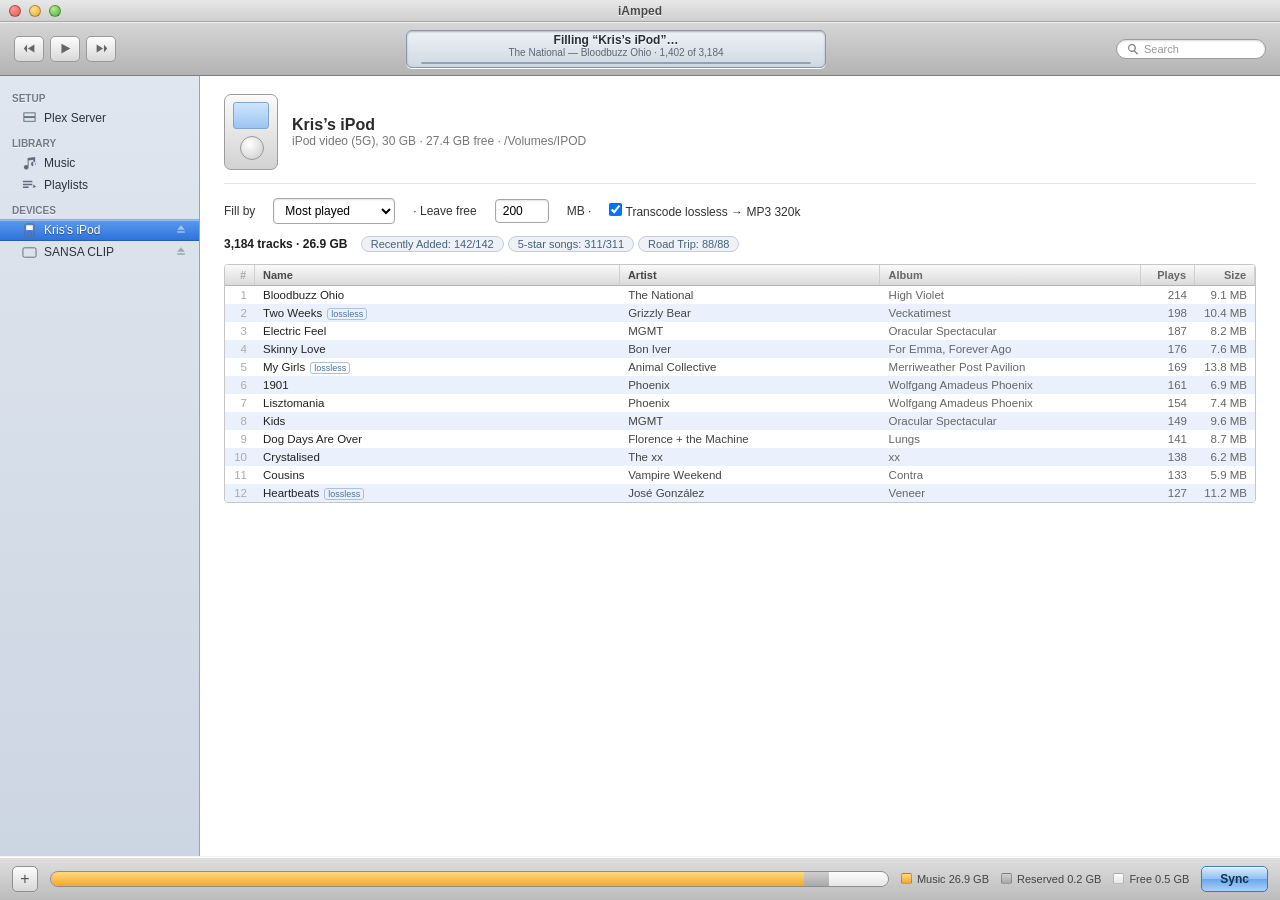
==== iamped/web/preview/index.html @ 2418130b "Initial iAmped source import" ====
<!doctype html>
<html lang="en">
<head>
<meta charset="utf-8">
<meta name="viewport" content="width=device-width, initial-scale=1">
<title>iAmped — UI preview</title>
<style>
*{box-sizing:border-box;margin:0;font-family:"Lucida Grande","Helvetica Neue",Helvetica,Arial,sans-serif}
html,body{height:100%}
body{background:#9c9c9c;overflow:hidden}
.ia{position:absolute;inset:0;display:flex;flex-direction:column;background:#d7d7d7;color:#1f1f1f}
.tb{height:22px;position:relative;display:flex;align-items:center;background:linear-gradient(#e8e8e8,#cfcfcf);border-bottom:1px solid #a6a6a6}
.lt{display:flex;gap:8px;padding-left:9px}
.lt span{width:12px;height:12px;border-radius:50%;border:1px solid rgba(0,0,0,.3)}
.r{background:radial-gradient(circle at 35% 30%,#ff9a91,#e4564b)}
.y{background:radial-gradient(circle at 35% 30%,#ffe08a,#e2a73a)}
.g{background:radial-gradient(circle at 35% 30%,#b7ec88,#46b13a)}
.tt{position:absolute;left:0;right:0;text-align:center;font-size:12px;font-weight:bold;color:#4a4a4a;text-shadow:0 1px 0 #fff}
.tool{height:54px;display:flex;align-items:center;gap:14px;padding:0 14px;background:linear-gradient(#d6d6d6,#b3b3b3);border-bottom:1px solid #7d7d7d;box-shadow:inset 0 1px 0 #efefef}
.trans{display:flex;gap:6px}
.bt{width:30px;height:26px;border-radius:5px;background:linear-gradient(#fdfdfd,#d8d8d8);border:1px solid #9a9a9a;box-shadow:inset 0 1px 0 #fff;display:grid;place-items:center;color:#666}
.bt svg{width:13px;height:13px;fill:#666}
.lcd{flex:1;max-width:420px;margin:0 auto;height:38px;border-radius:6px;padding:4px 14px;background:linear-gradient(#eef2f6,#cfd8e2);border:1px solid #8c97a6;box-shadow:inset 0 1px 2px rgba(0,0,0,.25),0 1px 0 #fff;display:flex;flex-direction:column;justify-content:center;text-align:center}
.lcd b{font-size:12px;color:#2b2f36;text-shadow:0 1px 0 #fdfeff}
.lcd small{font-size:10px;color:#5d6675}
.prog{height:9px;margin-top:4px;border-radius:5px;background:linear-gradient(#c4ccd6,#dbe1e9);border:1px solid #94a0b0;overflow:hidden}
.prog i{display:block;height:100%;width:64%;background:linear-gradient(#aacdf6,#4f8fe0)}
.srch{display:flex;align-items:center;gap:5px;width:150px;background:#fff;border:1px solid #9a9a9a;border-radius:13px;padding:3px 10px;box-shadow:inset 0 1px 2px rgba(0,0,0,.15);font-size:11px;color:#999}
.srch svg{width:12px;height:12px;fill:#8a8a8a}
.body{flex:1;display:flex;min-height:0}
.side{width:200px;background:linear-gradient(#dfe6ef,#ccd5e2);border-right:1px solid #9aa3b0;padding:8px 0;overflow:hidden}
.sec{font-size:10px;font-weight:bold;text-transform:uppercase;color:#71798a;text-shadow:0 1px 0 rgba(255,255,255,.7);padding:9px 12px 3px}
.it{display:flex;align-items:center;gap:7px;padding:4px 12px 4px 22px;font-size:12px;color:#2c3340;height:22px}
.it svg{width:15px;height:15px;fill:#5f6b7e;flex:none}
.it .ej{margin-left:auto;opacity:.5}
.it .ej svg{width:12px;height:12px}
.sel{color:#fff;text-shadow:0 1px 1px rgba(0,0,0,.4);background:linear-gradient(#5a9bee,#2f73da);border-top:1px solid #7fb2f4;border-bottom:1px solid #275fb0;box-shadow:inset 0 1px 0 rgba(255,255,255,.35)}
.sel svg{fill:#fff}
.cont{flex:1;background:#fff;padding:18px 24px;overflow:hidden;min-width:0}
.dh{display:flex;align-items:center;gap:14px;padding-bottom:13px;border-bottom:1px solid #e3e3e3;margin-bottom:14px}
.pic{width:54px;height:76px;border-radius:7px;background:linear-gradient(#fafafa,#d2d2d2);border:1px solid #9c9c9c;box-shadow:inset 0 1px 0 #fff;position:relative;flex:none}
.pic::before{content:"";position:absolute;top:7px;left:8px;right:8px;height:25px;border-radius:3px;background:linear-gradient(#cfe6ff,#9cc4ef);border:1px solid #7fa6cf}
.pic::after{content:"";position:absolute;left:50%;bottom:9px;width:22px;height:22px;margin-left:-11px;border-radius:50%;background:radial-gradient(circle at 38% 32%,#fff,#c9c9c9);border:1px solid #9a9a9a}
.dh h3{font-size:16px;color:#2a2a2a}
.dh .s{font-size:12px;color:#777}
.cfg{display:flex;gap:18px;font-size:12px;color:#333;align-items:center;margin-bottom:6px;flex-wrap:wrap}
.cfg select,.cfg input{font-size:12px;padding:4px 7px;border:1px solid #a6a6a6;border-radius:4px;box-shadow:inset 0 1px 2px rgba(0,0,0,.12);background:#fff}
.chips{margin:10px 0 4px}
.chip{display:inline-block;background:#eef1f6;border:1px solid #c5cdd9;border-radius:10px;padding:1px 9px;font-size:11px;color:#44607f;margin:0 4px 4px 0}
.list{border:1px solid #c6c6c6;border-radius:4px;overflow:hidden;margin-top:8px}
.hd{display:flex;background:linear-gradient(#fafafa,#dadada);border-bottom:1px solid #b4b4b4;font-size:11px;color:#4a4a4a}
.hd div{padding:4px 8px;border-right:1px solid #cfcfcf;font-weight:bold}
.rw{display:flex;font-size:11.5px;color:#222}
.rw:nth-child(odd){background:#eaf1fd}
.rw div{padding:3px 8px;overflow:hidden;white-space:nowrap;text-overflow:ellipsis}
.cn{width:30px;color:#aaa;text-align:right}
.ct{flex:2;min-width:0}.ca{flex:1.4;min-width:0;color:#444}.cb{flex:1.4;min-width:0;color:#666}
.cp{width:54px;text-align:right;color:#666}.cs{width:60px;text-align:right;color:#666}
.ll{font-size:9px;color:#4a749c;border:1px solid #aac3dd;border-radius:3px;padding:0 3px;margin-left:5px}
.bot{height:44px;display:flex;align-items:center;gap:12px;padding:0 12px;background:linear-gradient(#dfdfdf,#bcbcbc);border-top:1px solid #f2f2f2;box-shadow:inset 0 1px 0 #fff}
.add{width:26px;height:26px;border-radius:5px;font-size:16px;color:#555;background:linear-gradient(#fcfcfc,#d8d8d8);border:1px solid #8f8f8f}
.cap{flex:1;height:16px;border-radius:8px;overflow:hidden;display:flex;background:#cfcfcf;border:1px solid #8d8d8d;box-shadow:inset 0 1px 2px rgba(0,0,0,.3)}
.cap i{display:block;height:100%}
.sm{background:linear-gradient(#ffd980,#f4a72b)}.srv{background:linear-gradient(#cfcfcf,#a9a9a9)}.sf{background:linear-gradient(#fdfdfd,#e6e6e6)}
.leg{display:flex;gap:12px;font-size:11px;color:#444;align-items:center}
.leg span{display:flex;align-items:center;gap:5px}
.leg i{width:11px;height:11px;border-radius:2px;border:1px solid rgba(0,0,0,.25);display:inline-block}
.syn{color:#16314f;font-weight:bold;font-size:12px;padding:5px 18px;border-radius:5px;background:linear-gradient(#d8ecff,#93c2f4 48%,#6aa8ee 52%,#aad2fb);border:1px solid #3f78bd;box-shadow:inset 0 1px 0 rgba(255,255,255,.8)}
</style>
</head>
<body>
<div class="ia">
  <div class="tb"><div class="lt"><span class="r"></span><span class="y"></span><span class="g"></span></div><div class="tt">iAmped</div></div>
  <div class="tool">
    <div class="trans">
      <div class="bt"><svg viewBox="0 0 16 16"><path d="M5 3v10L1 8zM6 8l8-5v10z"/></svg></div>
      <div class="bt"><svg viewBox="0 0 16 16"><path d="M3 2l11 6L3 14z"/></svg></div>
      <div class="bt"><svg viewBox="0 0 16 16"><path d="M11 3v10l4-5zM10 8L2 3v10z"/></svg></div>
    </div>
    <div class="lcd"><b>Filling “Kris’s iPod”…</b><small>The National — Bloodbuzz Ohio · 1,402 of 3,184</small><div class="prog"><i></i></div></div>
    <div class="srch"><svg viewBox="0 0 16 16"><path d="M6.5 1a5.5 5.5 0 014.2 9l4.1 4.1-1.4 1.4-4.1-4.1A5.5 5.5 0 116.5 1zm0 2a3.5 3.5 0 100 7 3.5 3.5 0 000-7z"/></svg>Search</div>
  </div>
  <div class="body">
    <div class="side">
      <div class="sec">Setup</div>
      <div class="it"><svg viewBox="0 0 16 16"><rect x="2" y="2" width="12" height="4" fill="none" stroke="#5f6b7e"/><rect x="2" y="7" width="12" height="4" fill="none" stroke="#5f6b7e"/></svg>Plex Server</div>
      <div class="sec">Library</div>
      <div class="it"><svg viewBox="0 0 16 16"><path d="M6 2l8-1v9.2A2.5 2.5 0 1012 11V4L7 4.8V12a2.5 2.5 0 11-1-2z"/></svg>Music</div>
      <div class="it"><svg viewBox="0 0 16 16"><path d="M1 3h10v1.6H1zM1 6h10v1.6H1zM1 9h6v1.6H1zM12 7l3 2-3 2z"/></svg>Playlists</div>
      <div class="sec">Devices</div>
      <div class="it sel"><svg viewBox="0 0 16 16"><rect x="3" y="1" width="10" height="14" rx="2" fill="none" stroke="#5f6b7e"/><rect x="4.5" y="2.5" width="7" height="5"/><circle cx="8" cy="11" r="2.2" fill="none" stroke="#5f6b7e"/></svg>Kris’s iPod<span class="ej"><svg viewBox="0 0 16 16"><path d="M8 3l5 6H3zM3 11h10v2H3z"/></svg></span></div>
      <div class="it"><svg viewBox="0 0 16 16"><rect x="1" y="3" width="14" height="10" rx="1.5" fill="none" stroke="#5f6b7e"/></svg>SANSA CLIP<span class="ej"><svg viewBox="0 0 16 16"><path d="M8 3l5 6H3zM3 11h10v2H3z"/></svg></span></div>
    </div>
    <div class="cont">
      <div class="dh"><div class="pic"></div><div><h3>Kris’s iPod</h3><div class="s">iPod video (5G), 30 GB · 27.4 GB free · /Volumes/IPOD</div></div></div>
      <div class="cfg">Fill by <select><option>Most played</option><option>Highest rated</option><option>Recently played</option><option>Random</option></select> · Leave free <input value="200" style="width:54px"> MB · <label><input type="checkbox" checked> Transcode lossless → MP3 320k</label></div>
      <div class="chips"><b style="font-size:12px">3,184 tracks · 26.9 GB</b> &nbsp; <span class="chip">Recently Added: 142/142</span><span class="chip">5-star songs: 311/311</span><span class="chip">Road Trip: 88/88</span></div>
      <div class="list">
        <div class="hd"><div class="cn">#</div><div class="ct">Name</div><div class="ca">Artist</div><div class="cb">Album</div><div class="cp">Plays</div><div class="cs">Size</div></div>
        <div class="rw"><div class="cn">1</div><div class="ct">Bloodbuzz Ohio</div><div class="ca">The National</div><div class="cb">High Violet</div><div class="cp">214</div><div class="cs">9.1 MB</div></div>
        <div class="rw"><div class="cn">2</div><div class="ct">Two Weeks<span class="ll">lossless</span></div><div class="ca">Grizzly Bear</div><div class="cb">Veckatimest</div><div class="cp">198</div><div class="cs">10.4 MB</div></div>
        <div class="rw"><div class="cn">3</div><div class="ct">Electric Feel</div><div class="ca">MGMT</div><div class="cb">Oracular Spectacular</div><div class="cp">187</div><div class="cs">8.2 MB</div></div>
        <div class="rw"><div class="cn">4</div><div class="ct">Skinny Love</div><div class="ca">Bon Iver</div><div class="cb">For Emma, Forever Ago</div><div class="cp">176</div><div class="cs">7.6 MB</div></div>
        <div class="rw"><div class="cn">5</div><div class="ct">My Girls<span class="ll">lossless</span></div><div class="ca">Animal Collective</div><div class="cb">Merriweather Post Pavilion</div><div class="cp">169</div><div class="cs">13.8 MB</div></div>
        <div class="rw"><div class="cn">6</div><div class="ct">1901</div><div class="ca">Phoenix</div><div class="cb">Wolfgang Amadeus Phoenix</div><div class="cp">161</div><div class="cs">6.9 MB</div></div>
        <div class="rw"><div class="cn">7</div><div class="ct">Lisztomania</div><div class="ca">Phoenix</div><div class="cb">Wolfgang Amadeus Phoenix</div><div class="cp">154</div><div class="cs">7.4 MB</div></div>
        <div class="rw"><div class="cn">8</div><div class="ct">Kids</div><div class="ca">MGMT</div><div class="cb">Oracular Spectacular</div><div class="cp">149</div><div class="cs">9.6 MB</div></div>
        <div class="rw"><div class="cn">9</div><div class="ct">Dog Days Are Over</div><div class="ca">Florence + the Machine</div><div class="cb">Lungs</div><div class="cp">141</div><div class="cs">8.7 MB</div></div>
        <div class="rw"><div class="cn">10</div><div class="ct">Crystalised</div><div class="ca">The xx</div><div class="cb">xx</div><div class="cp">138</div><div class="cs">6.2 MB</div></div>
        <div class="rw"><div class="cn">11</div><div class="ct">Cousins</div><div class="ca">Vampire Weekend</div><div class="cb">Contra</div><div class="cp">133</div><div class="cs">5.9 MB</div></div>
        <div class="rw"><div class="cn">12</div><div class="ct">Heartbeats<span class="ll">lossless</span></div><div class="ca">José González</div><div class="cb">Veneer</div><div class="cp">127</div><div class="cs">11.2 MB</div></div>
      </div>
    </div>
  </div>
  <div class="bot">
    <button class="add">+</button>
    <div class="cap"><i class="sm" style="width:90%"></i><i class="srv" style="width:3%"></i><i class="sf" style="width:7%"></i></div>
    <div class="leg"><span><i class="sm"></i>Music 26.9 GB</span><span><i class="srv"></i>Reserved 0.2 GB</span><span><i class="sf"></i>Free 0.5 GB</span></div>
    <button class="syn">Sync</button>
  </div>
</div>
</body>
</html>
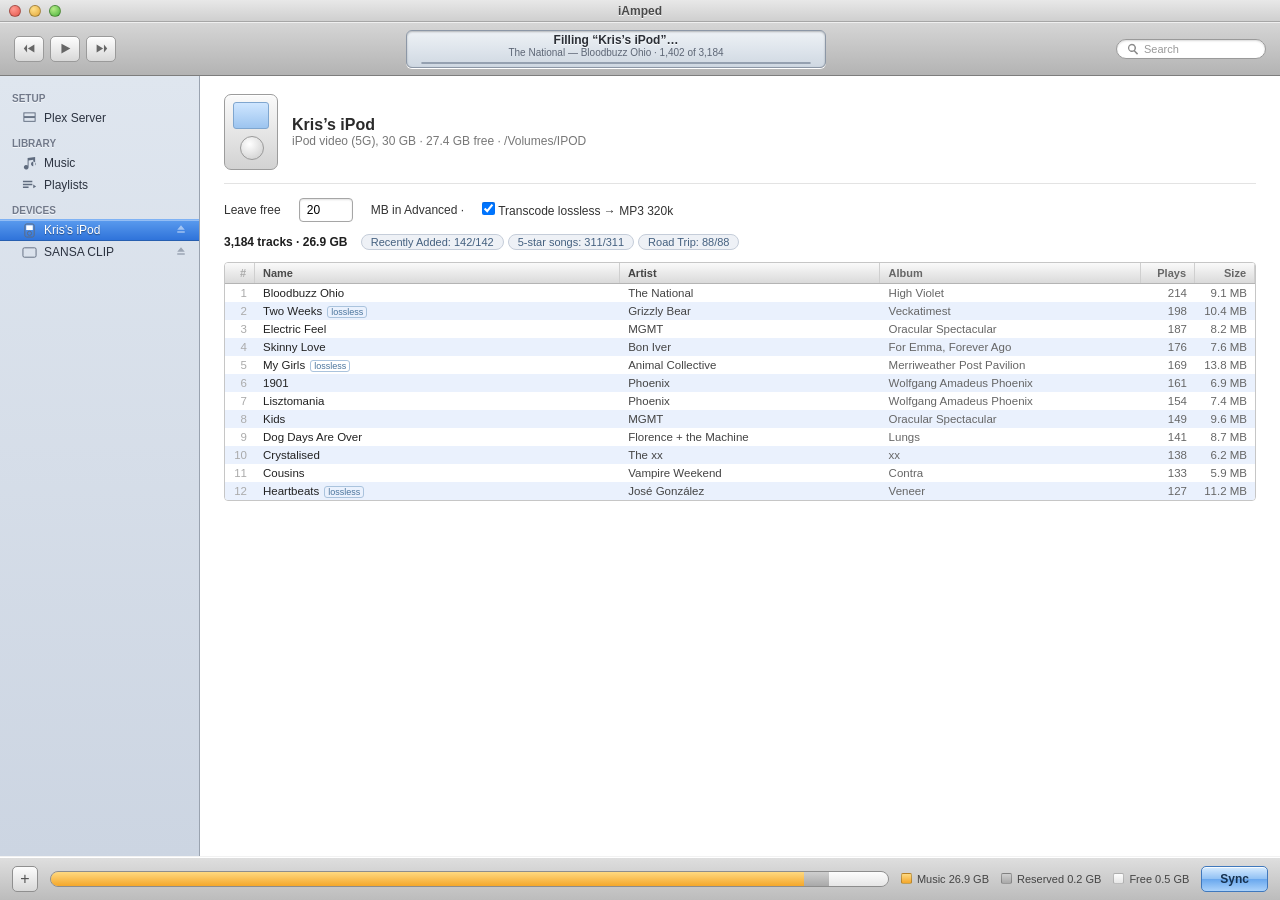
==== commit 2275934f: "Add provider abstraction for Jellyfin, Kodi, and Plex sources Introduce a provider-neutral boundary " ====
--- a/iamped/web/preview/index.html
+++ b/iamped/web/preview/index.html
@@ -93,7 +93,7 @@
     </div>
     <div class="cont">
       <div class="dh"><div class="pic"></div><div><h3>Kris’s iPod</h3><div class="s">iPod video (5G), 30 GB · 27.4 GB free · /Volumes/IPOD</div></div></div>
-      <div class="cfg">Fill by <select><option>Most played</option><option>Highest rated</option><option>Recently played</option><option>Random</option></select> · Leave free <input value="200" style="width:54px"> MB · <label><input type="checkbox" checked> Transcode lossless → MP3 320k</label></div>
+      <div class="cfg">Leave free <input value="20" style="width:54px"> MB in Advanced · <label><input type="checkbox" checked> Transcode lossless → MP3 320k</label></div>
       <div class="chips"><b style="font-size:12px">3,184 tracks · 26.9 GB</b> &nbsp; <span class="chip">Recently Added: 142/142</span><span class="chip">5-star songs: 311/311</span><span class="chip">Road Trip: 88/88</span></div>
       <div class="list">
         <div class="hd"><div class="cn">#</div><div class="ct">Name</div><div class="ca">Artist</div><div class="cb">Album</div><div class="cp">Plays</div><div class="cs">Size</div></div>
